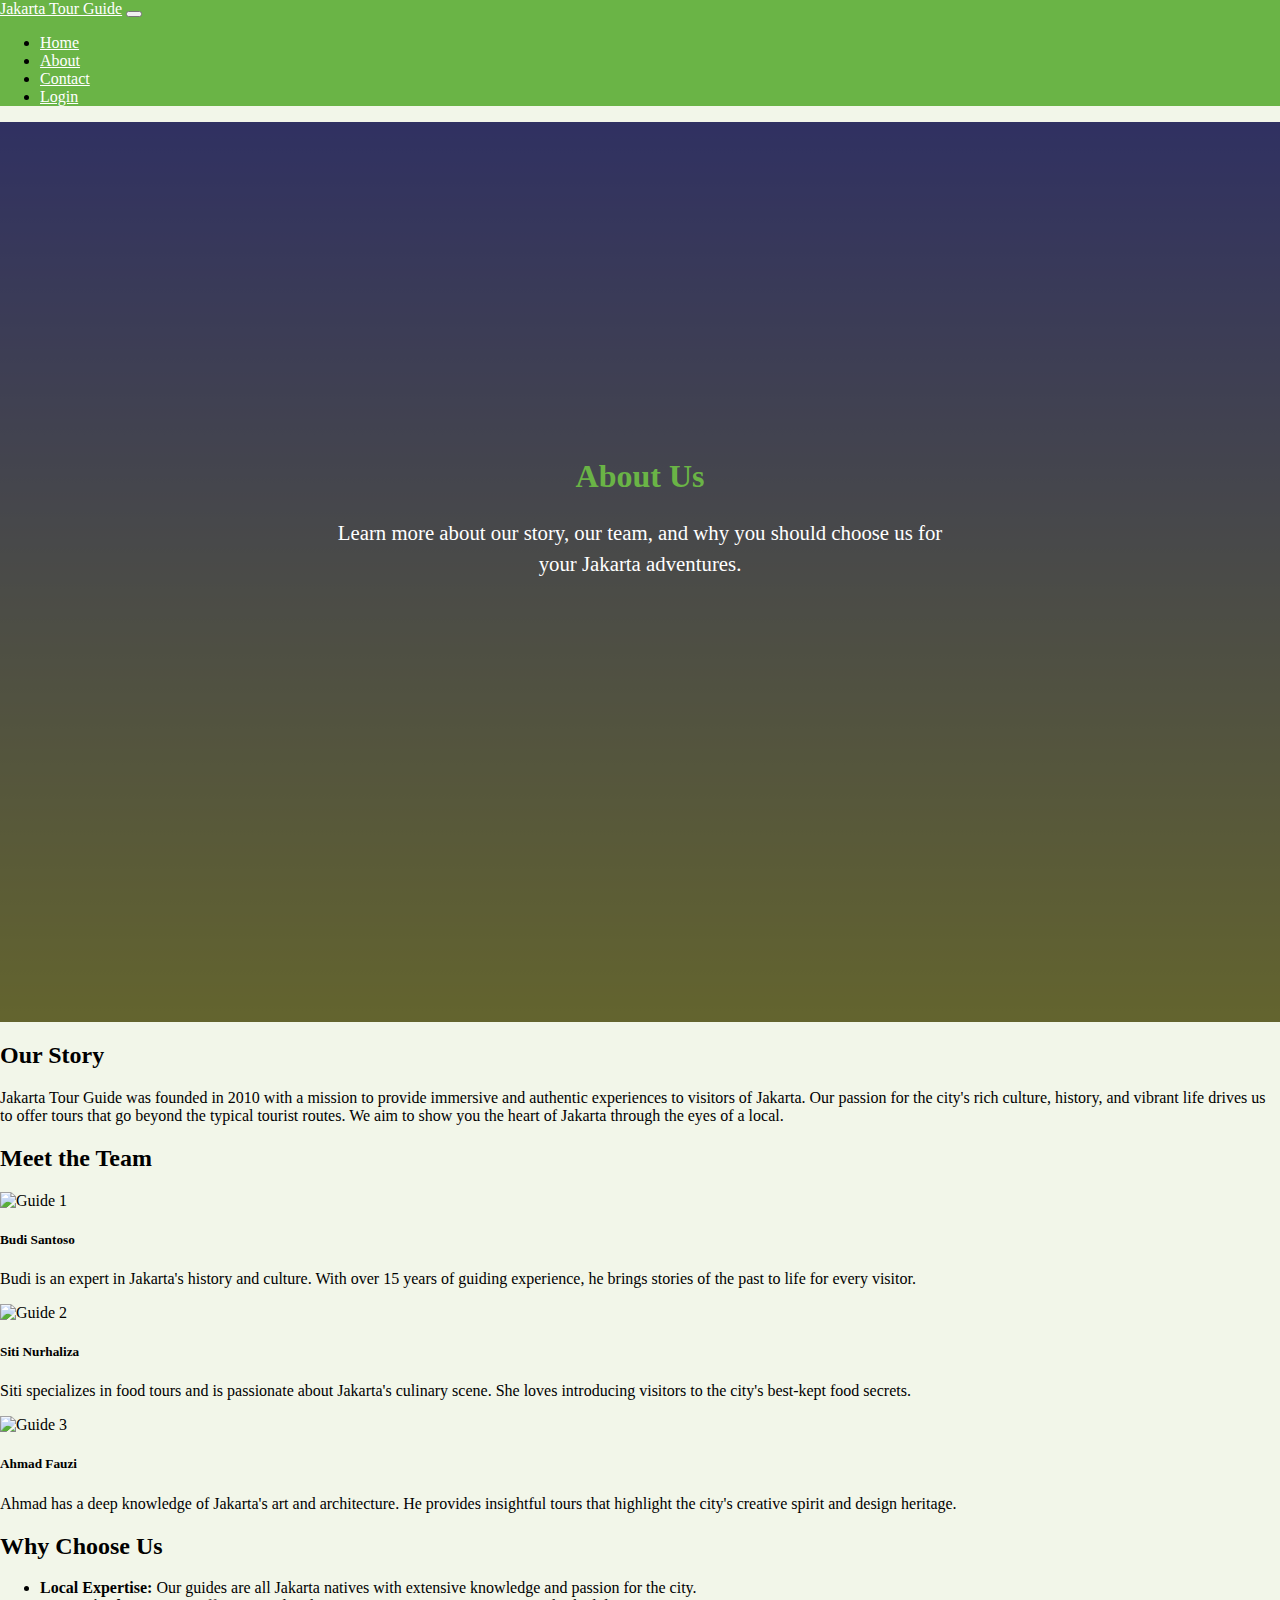
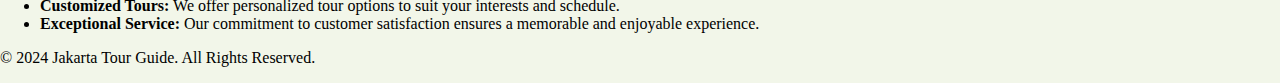
==== about.html @ 4032872d "Merge pull request #7 from Cabbiejj/dev_Jay" ====
<!DOCTYPE html>
<html lang="en">
<head>
    <title>About Us - Jakarta Tour Guide</title>
    <meta charset="utf-8">
    <meta name="viewport" content="width=device-width, initial-scale=1">
    <link rel="stylesheet" href="https://cdn.jsdelivr.net/npm/bootstrap@4.5.3/dist/css/bootstrap.min.css" integrity="sha384-TX8t27EcRE3e/ihU7zmQxVncDAy5uIKz4rEkgIXeMed4M0jlfIDPvg6uqKI2xXr2" crossorigin="anonymous">
    <link rel="stylesheet" type="text/css" href="main.css">
</head>
<body>

    <nav class="navbar navbar-expand-md navbar-dark bg-dark">
        <a class="navbar-brand" href="index.html">Jakarta Tour Guide</a>
        <button class="navbar-toggler" type="button" data-toggle="collapse" data-target="#main-navigation">
            <span class="navbar-toggler-icon"></span>
        </button>
        <div class="collapse navbar-collapse" id="main-navigation">
            <ul class="navbar-nav ml-auto">
                <li class="nav-item">
                    <a class="nav-link" href="index.html">Home</a>
                </li>
                <li class="nav-item">
                    <a class="nav-link" href="about.html">About</a>
                </li>
                <li class="nav-item">
                    <a class="nav-link" href="contact.html">Contact</a>
                </li>
                <li class="nav-item">
                    <a class="nav-link" href="login.html">Login</a>
                </li>
            </ul>
        </div>
    </nav>

    <header class="page-header header container-fluid">
        <div class="overlay"></div>
        <div class="description">
            <h1>About Us</h1>
            <p>Learn more about our story, our team, and why you should choose us for your Jakarta adventures.</p>
        </div>
    </header>

    <div class="container mt-5">
        <section id="our-story">
            <h2>Our Story</h2>
            <p>Jakarta Tour Guide was founded in 2010 with a mission to provide immersive and authentic experiences to visitors of Jakarta. Our passion for the city's rich culture, history, and vibrant life drives us to offer tours that go beyond the typical tourist routes. We aim to show you the heart of Jakarta through the eyes of a local.</p>
        </section>

        <section id="meet-the-team" class="mt-5">
            <h2>Meet the Team</h2>
            <div class="row">
                <div class="col-lg-4 col-md-6 mb-4">
                    <div class="card">
                        <img src="photo/guide1.jpg" class="card-img-top" alt="Guide 1">
                        <div class="card-body">
                            <h5 class="card-title">Budi Santoso</h5>
                            <p class="card-text">Budi is an expert in Jakarta's history and culture. With over 15 years of guiding experience, he brings stories of the past to life for every visitor.</p>
                        </div>
                    </div>
                </div>
                <div class="col-lg-4 col-md-6 mb-4">
                    <div class="card">
                        <img src="photo/guide2.jpg" class="card-img-top" alt="Guide 2">
                        <div class="card-body">
                            <h5 class="card-title">Siti Nurhaliza</h5>
                            <p class="card-text">Siti specializes in food tours and is passionate about Jakarta's culinary scene. She loves introducing visitors to the city's best-kept food secrets.</p>
                        </div>
                    </div>
                </div>
                <div class="col-lg-4 col-md-6 mb-4">
                    <div class="card">
                        <img src="photo/guide3.jpg" class="card-img-top" alt="Guide 3">
                        <div class="card-body">
                            <h5 class="card-title">Ahmad Fauzi</h5>
                            <p class="card-text">Ahmad has a deep knowledge of Jakarta's art and architecture. He provides insightful tours that highlight the city's creative spirit and design heritage.</p>
                        </div>
                    </div>
                </div>
            </div>
        </section>

        <section id="why-choose-us" class="mt-5">
            <h2>Why Choose Us</h2>
            <ul>
                <li><strong>Local Expertise:</strong> Our guides are all Jakarta natives with extensive knowledge and passion for the city.</li>
                <li><strong>Customized Tours:</strong> We offer personalized tour options to suit your interests and schedule.</li>
                <li><strong>Exceptional Service:</strong> Our commitment to customer satisfaction ensures a memorable and enjoyable experience.</li>
            </ul>
        </section>
    </div>

    <footer class="mt-5 bg-dark text-white text-center py-3">
        <p>&copy; 2024 Jakarta Tour Guide. All Rights Reserved.</p>
    </footer>

    <script src="https://code.jquery.com/jquery-3.5.1.min.js" integrity="sha256-9/aliU8dGd2tb6OSsuzixeV4y/faTqgFtohetphbbj0=" crossorigin="anonymous"></script>
    <script src="https://cdn.jsdelivr.net/npm/bootstrap@4.5.3/dist/js/bootstrap.min.js" integrity="sha384-w1Q4orYjBQndcko6MimVbzY0tgp4pWB4lZ7lr30WKz0vr/aWKhXdBNmNb5D92v7s" crossorigin="anonymous"></script>
    <script src="main.js"></script>

</body>
</html>
---- main.css ----
body {
    padding: 0;
    margin: 0;
    background: #f2f6e9;
}

.navbar {
    background: #6ab446;
}

.nav-link,
.navbar-brand {
    color: #fff;
}

.nav-link {
    margin-right: 1em !important;
}

.nav-link:hover {
    color: #000;
}

.navbar-collapse {
    justify-content: flex-end;
}

.header {
    background-image: linear-gradient(rgba(0, 0, 255, 0.5), rgba(255, 255, 0, 0.5)), url("jakarta-city-background.png");
    background-size: cover;
    background-position: center;
    position: relative;
}

.overlay {
    position: absolute;
    min-height: 100%;
    min-width: 100%;
    left: 0;
    top: 0;
    background: rgba(0, 0, 0, 0.6);
}

.description {
    left: 50%;
    position: absolute;
    top: 45%;
    transform: translate(-50%, -55%);
    text-align: center;
}

.description h1 {
    color: #6ab446;
}

.description p {
    color: #fff;
    font-size: 1.3rem;
    line-height: 1.5;
}

.description button {
    border: 1px solid #6ab446;
    background: #6ab446;
    border-radius: 0;
    color: #fff;
}

.description button:hover {
    border: 1px solid #fff;
    background: #fff;
    color: #000;
}

.features {
    margin: 4em auto;
    padding: 1em;
    position: relative;
}

.feature-title {
    color: #333;
    font-size: 1.3rem;
    font-weight: 700;
    margin-bottom: 20px;
    text-transform: uppercase;
}

.features img {
    -webkit-box-shadow: 1px 1px 4px rgba(0, 0, 0, 0.4);
    -moz-box-shadow: 1px 1px 4px rgba(0, 0, 0, 0.4);
    box-shadow: 1px 1px 4px rgba(0, 0, 0, 0.4);
    margin-bottom: 16px;
}

.features .form-control,
.features input {
    border-radius: 0;
}

.features .btn {
    background-color: #589b37;
    border: 1px solid #589b37;
    color: #fff;
    margin-top: 20px;
}

.features .btn:hover {
    background-color: #333;
    border: 1px solid #333;
}

.logo-container {
    display: flex;
    align-items: center;
    justify-content: center;
    padding: 10px;
}

.logo {
    width: 300px;
    height: auto;
}

.logo:hover {
    opacity: 100;
    transition: opacity 0.3s ease;
}

.get-in-touch {
    background-color: #f8f9fa;
    padding: 20px;
    box-shadow: 0 2px 4px rgba(0, 0, 0, 0.1);
    margin-top: 20px;
    border-radius: 10px;
    max-width: 600px;
    margin-left: auto;
    margin-right: auto;
}

.get-in-touch .form-group {
    margin-bottom: 15px;
}

.get-in-touch .form-control {
    padding: 10px;
    font-size: 0.9rem;
}

.get-in-touch .btn {
    margin-top: 15px;
    padding: 10px 15px;
    font-size: 0.9rem;
    background-color: #589b37;
    border: 1px solid #589b37;
    color: #fff;
    width: 100%;
    border-radius: 5px;
}

.get-in-touch .btn:hover {
    background-color: #333;
    border: 1px solid #333;
}

.get-in-touch h3.feature-title {
    color: #333;
    font-size: 1.3rem;
    font-weight: 700;
    margin-bottom: 20px;
    text-transform: uppercase;
}

.architecture {
    text-align: center;
    background-color: #fff;
    padding: 10px;
    margin:  auto;
    max-width: auto;
    border: 1px solid #0000;
    border-radius: 10px;
    box-shadow: 0 2px 4px rgba(0, 0, 0, 0.1);
}

.architecture h3 {
    color: #6ab446;
    font-size: 1.5rem;
    font-weight: 700;
    margin-bottom: 10px;
}

.architecture p {
    color: #333;
    font-size: 1rem;
    line-height: 1.5;
}
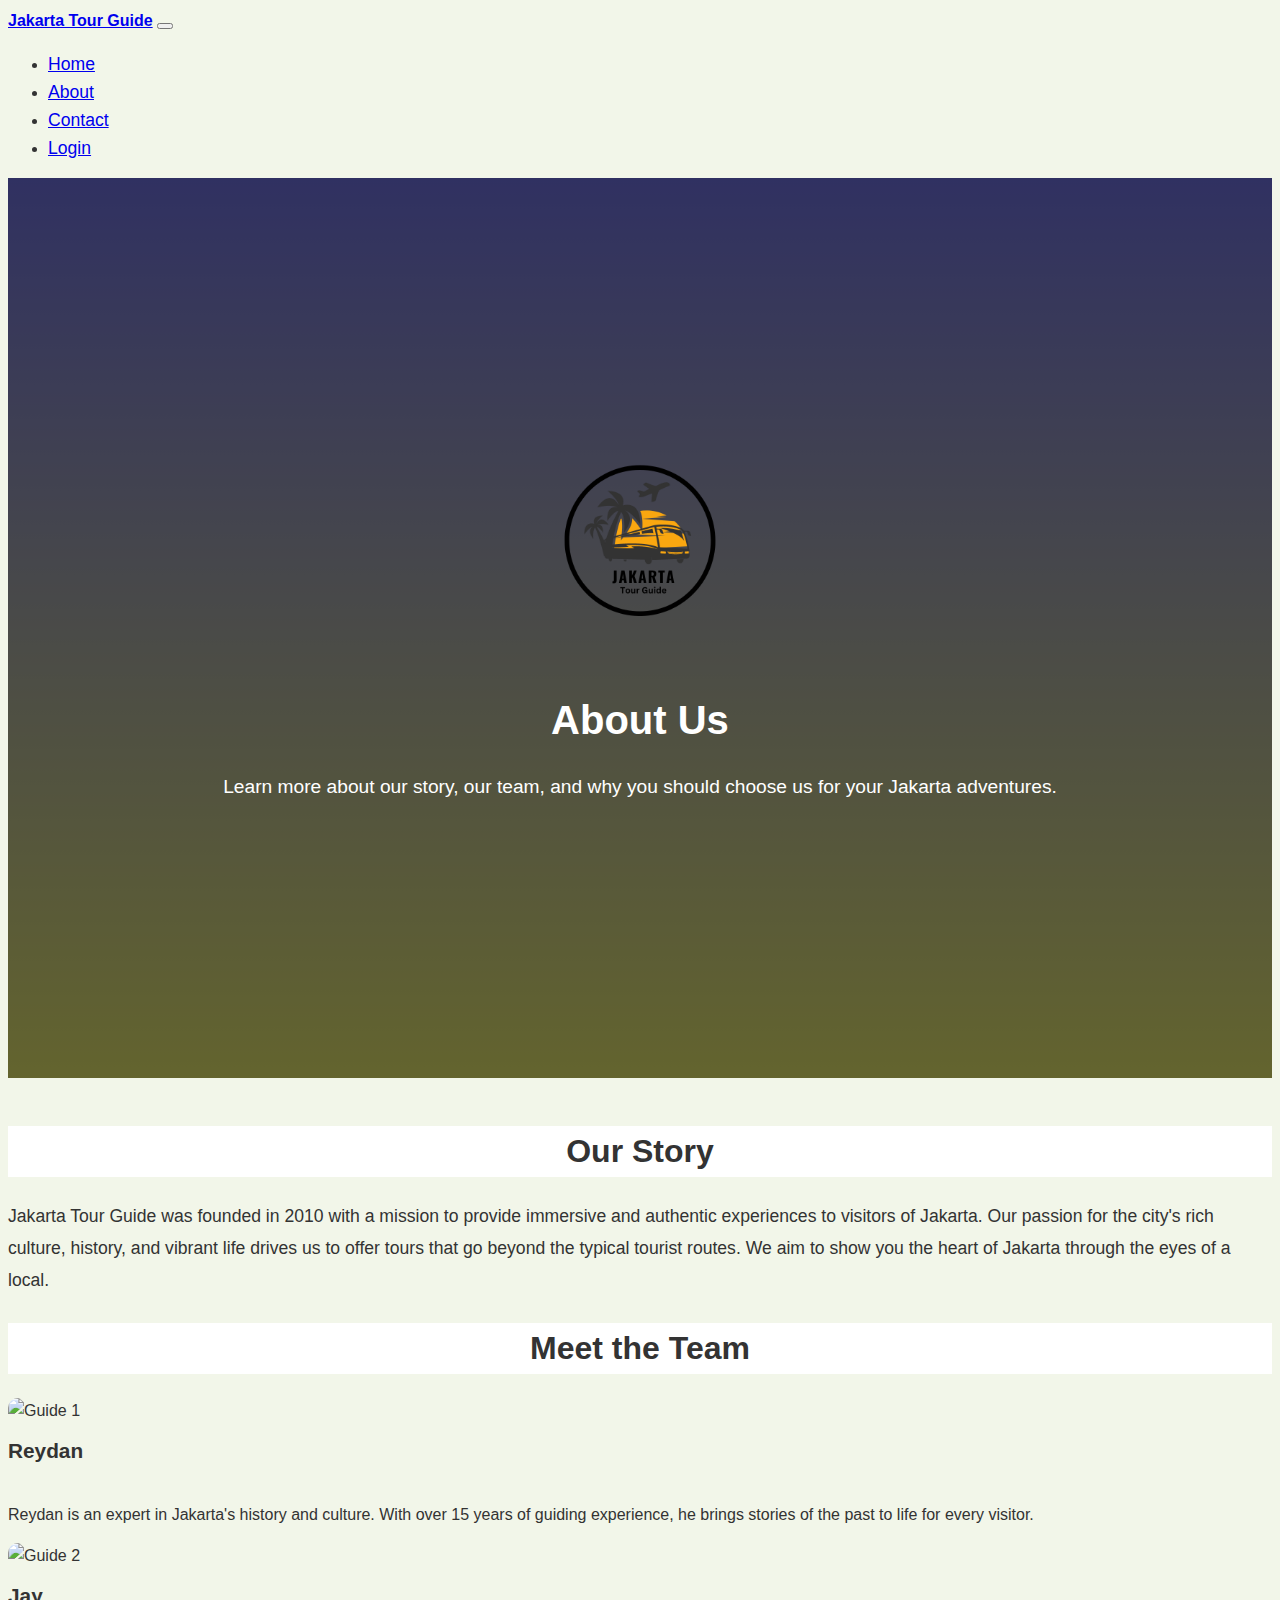
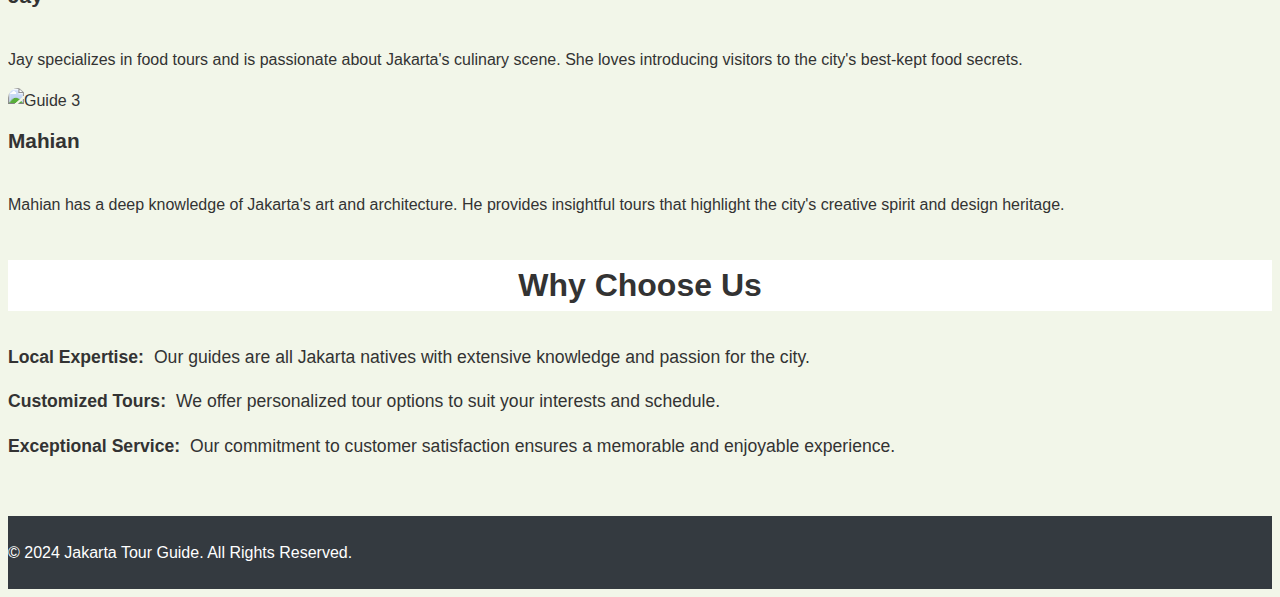
==== commit 40efaa39: "update css html and try to connect database but failed" ====
--- a/about.html
+++ b/about.html
@@ -5,7 +5,7 @@
     <meta charset="utf-8">
     <meta name="viewport" content="width=device-width, initial-scale=1">
     <link rel="stylesheet" href="https://cdn.jsdelivr.net/npm/bootstrap@4.5.3/dist/css/bootstrap.min.css" integrity="sha384-TX8t27EcRE3e/ihU7zmQxVncDAy5uIKz4rEkgIXeMed4M0jlfIDPvg6uqKI2xXr2" crossorigin="anonymous">
-    <link rel="stylesheet" type="text/css" href="main.css">
+    <link rel="stylesheet" type="text/css" href="about.css">
 </head>
 <body>
 
@@ -35,6 +35,7 @@
     <header class="page-header header container-fluid">
         <div class="overlay"></div>
         <div class="description">
+            <img src="photo/logo.png" class="logo">
             <h1>About Us</h1>
             <p>Learn more about our story, our team, and why you should choose us for your Jakarta adventures.</p>
         </div>
@@ -51,28 +52,28 @@
             <div class="row">
                 <div class="col-lg-4 col-md-6 mb-4">
                     <div class="card">
-                        <img src="photo/guide1.jpg" class="card-img-top" alt="Guide 1">
+                        <img src="reydan.jpg" class="card-img-top" alt="Guide 1">
                         <div class="card-body">
-                            <h5 class="card-title">Budi Santoso</h5>
-                            <p class="card-text">Budi is an expert in Jakarta's history and culture. With over 15 years of guiding experience, he brings stories of the past to life for every visitor.</p>
+                            <h5 class="card-title">Reydan</h5>
+                            <p class="card-text">Reydan is an expert in Jakarta's history and culture. With over 15 years of guiding experience, he brings stories of the past to life for every visitor.</p>
                         </div>
                     </div>
                 </div>
                 <div class="col-lg-4 col-md-6 mb-4">
                     <div class="card">
-                        <img src="photo/guide2.jpg" class="card-img-top" alt="Guide 2">
+                        <img src="photo/jay.jpg" class="card-img-top" alt="Guide 2">
                         <div class="card-body">
-                            <h5 class="card-title">Siti Nurhaliza</h5>
-                            <p class="card-text">Siti specializes in food tours and is passionate about Jakarta's culinary scene. She loves introducing visitors to the city's best-kept food secrets.</p>
+                            <h5 class="card-title">Jay</h5>
+                            <p class="card-text">Jay specializes in food tours and is passionate about Jakarta's culinary scene. She loves introducing visitors to the city's best-kept food secrets.</p>
                         </div>
                     </div>
                 </div>
                 <div class="col-lg-4 col-md-6 mb-4">
                     <div class="card">
-                        <img src="photo/guide3.jpg" class="card-img-top" alt="Guide 3">
+                        <img src="photo/mahian.jpg" class="card-img-top" alt="Guide 3">
                         <div class="card-body">
-                            <h5 class="card-title">Ahmad Fauzi</h5>
-                            <p class="card-text">Ahmad has a deep knowledge of Jakarta's art and architecture. He provides insightful tours that highlight the city's creative spirit and design heritage.</p>
+                            <h5 class="card-title">Mahian</h5>
+                            <p class="card-text">Mahian has a deep knowledge of Jakarta's art and architecture. He provides insightful tours that highlight the city's creative spirit and design heritage.</p>
                         </div>
                     </div>
                 </div>
--- a/about.css
+++ b/about.css
@@ -0,0 +1,141 @@
+body {
+    font-family: 'Helvetica Neue', Arial, sans-serif;
+    line-height: 1.6;
+    color: #333;
+    background-color: #f2f6e9;
+}
+
+.navbar-brand {
+    font-size: 1rem;
+    font-weight: bold;
+}
+
+.navbar-nav .nav-link {
+    font-size: 1.1rem;
+}
+
+.page-header {
+    position: relative;
+    background-image: linear-gradient(rgba(0, 0, 255, 0.5), rgba(255, 255, 0, 0.5)), url("jakarta-city-background.png");
+    height: 60vh;
+    color: white;
+    display: flex;
+    align-items: center;
+    justify-content: center;
+    text-align: center;
+}
+
+.page-header .overlay {
+    position: absolute;
+    top: 0;
+    bottom: 0;
+    left: 0;
+    right: 0;
+    background: rgba(0, 0, 0, 0.6);
+}
+
+.page-header .description {
+    position: relative;
+    z-index: 1;
+}
+
+.page-header .logo {
+    width: 180px; /* Increased logo size */
+    height: auto;
+    margin-bottom: 20px;
+    animation: fadeIn 2s;
+}
+
+.page-header h1 {
+    font-size: 2.5rem;
+    margin-bottom: 10px;
+}
+
+.page-header p {
+    font-size: 1.2rem;
+    margin-bottom: 0;
+}
+
+.container {
+    margin-top: 3rem;
+    margin-bottom: 3rem;
+}
+
+section h2 {
+    margin-bottom: 1.5rem;
+    font-size: 2rem;
+    text-align: center;
+    color: #333;
+    background-color: #fff;
+}
+
+#our-story p {
+    font-size: 1.1rem;
+    line-height: 1.8;
+}
+
+#meet-the-team .card {
+    border: none;
+    transition: transform 0.3s, box-shadow 0.3s;
+    border-radius: 10px;
+    overflow: hidden;
+}
+
+#meet-the-team .card:hover {
+    transform: translateY(-10px);
+    box-shadow: 0 10px 20px rgba(0, 0, 0, 0.2);
+}
+
+#meet-the-team .card-img-top {
+    height: 250px;
+    object-fit: cover;
+    transition: transform 0.3s;
+}
+
+#meet-the-team .card:hover .card-img-top {
+    transform: scale(1.1);
+}
+
+#meet-the-team .card-title {
+    font-size: 1.3rem;
+    font-weight: bold;
+    margin-top: 10px;
+}
+
+#meet-the-team .card-text {
+    font-size: 1rem;
+    line-height: 1.6;
+}
+
+#why-choose-us ul {
+    list-style-type: none;
+    padding-left: 0;
+    font-size: 1.1rem;
+}
+
+#why-choose-us ul li {
+    padding: 0.5rem 0;
+    display: flex;
+    align-items: center;
+}
+
+#why-choose-us ul li strong {
+    font-weight: bold;
+    margin-right: 10px;
+}
+
+footer {
+    margin-top: 3rem;
+    background-color: #343a40;
+    color: white;
+    padding: 1.5rem 0;
+}
+
+footer p {
+    margin: 0;
+}
+
+@keyframes fadeIn {
+    from { opacity: 0; }
+    to { opacity: 1; }
+}
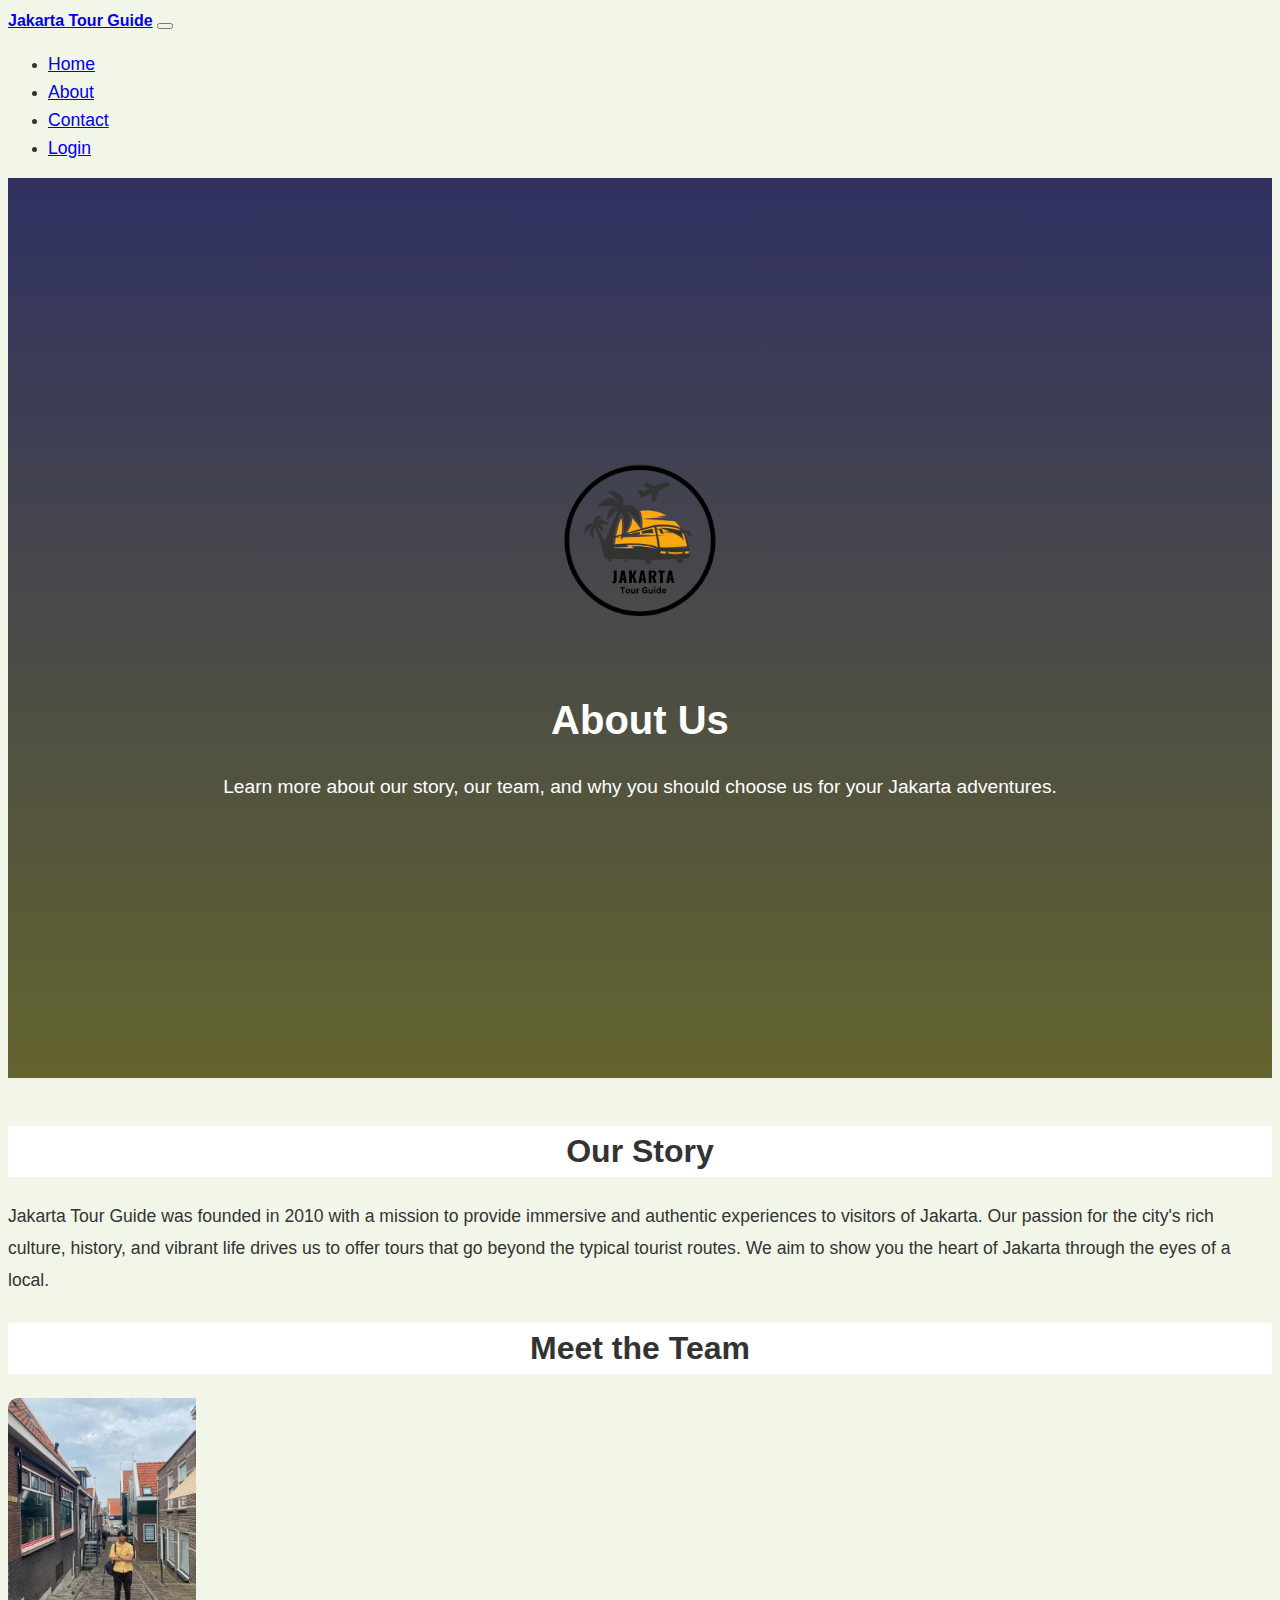
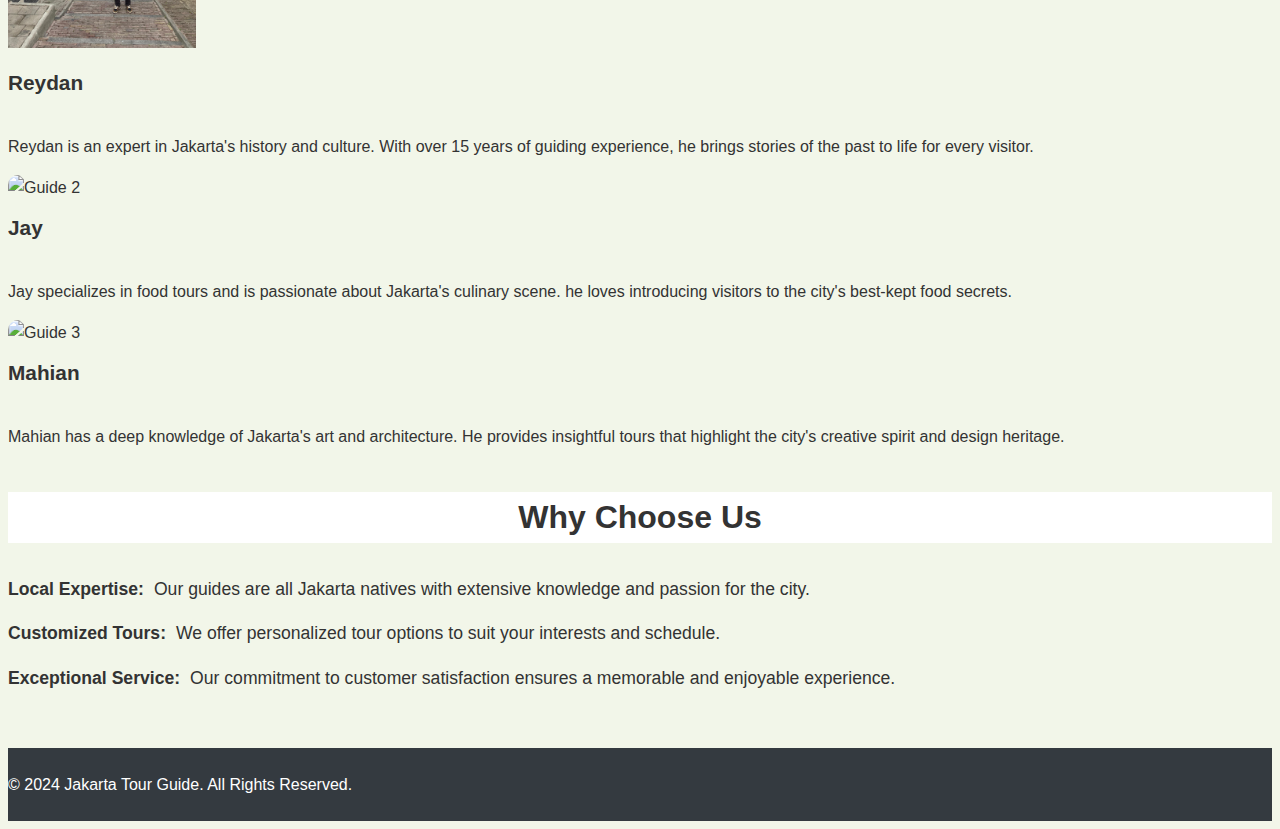
==== commit 8114ac2f: "update reydan pic" ====
--- a/about.html
+++ b/about.html
@@ -52,7 +52,7 @@
             <div class="row">
                 <div class="col-lg-4 col-md-6 mb-4">
                     <div class="card">
-                        <img src="reydan.jpg" class="card-img-top" alt="Guide 1">
+                        <img src="photo/reydan.jpeg" class="card-img-top" alt="Guide 1">
                         <div class="card-body">
                             <h5 class="card-title">Reydan</h5>
                             <p class="card-text">Reydan is an expert in Jakarta's history and culture. With over 15 years of guiding experience, he brings stories of the past to life for every visitor.</p>
@@ -64,7 +64,7 @@
                         <img src="photo/jay.jpg" class="card-img-top" alt="Guide 2">
                         <div class="card-body">
                             <h5 class="card-title">Jay</h5>
-                            <p class="card-text">Jay specializes in food tours and is passionate about Jakarta's culinary scene. She loves introducing visitors to the city's best-kept food secrets.</p>
+                            <p class="card-text">Jay specializes in food tours and is passionate about Jakarta's culinary scene. he loves introducing visitors to the city's best-kept food secrets.</p>
                         </div>
                     </div>
                 </div>
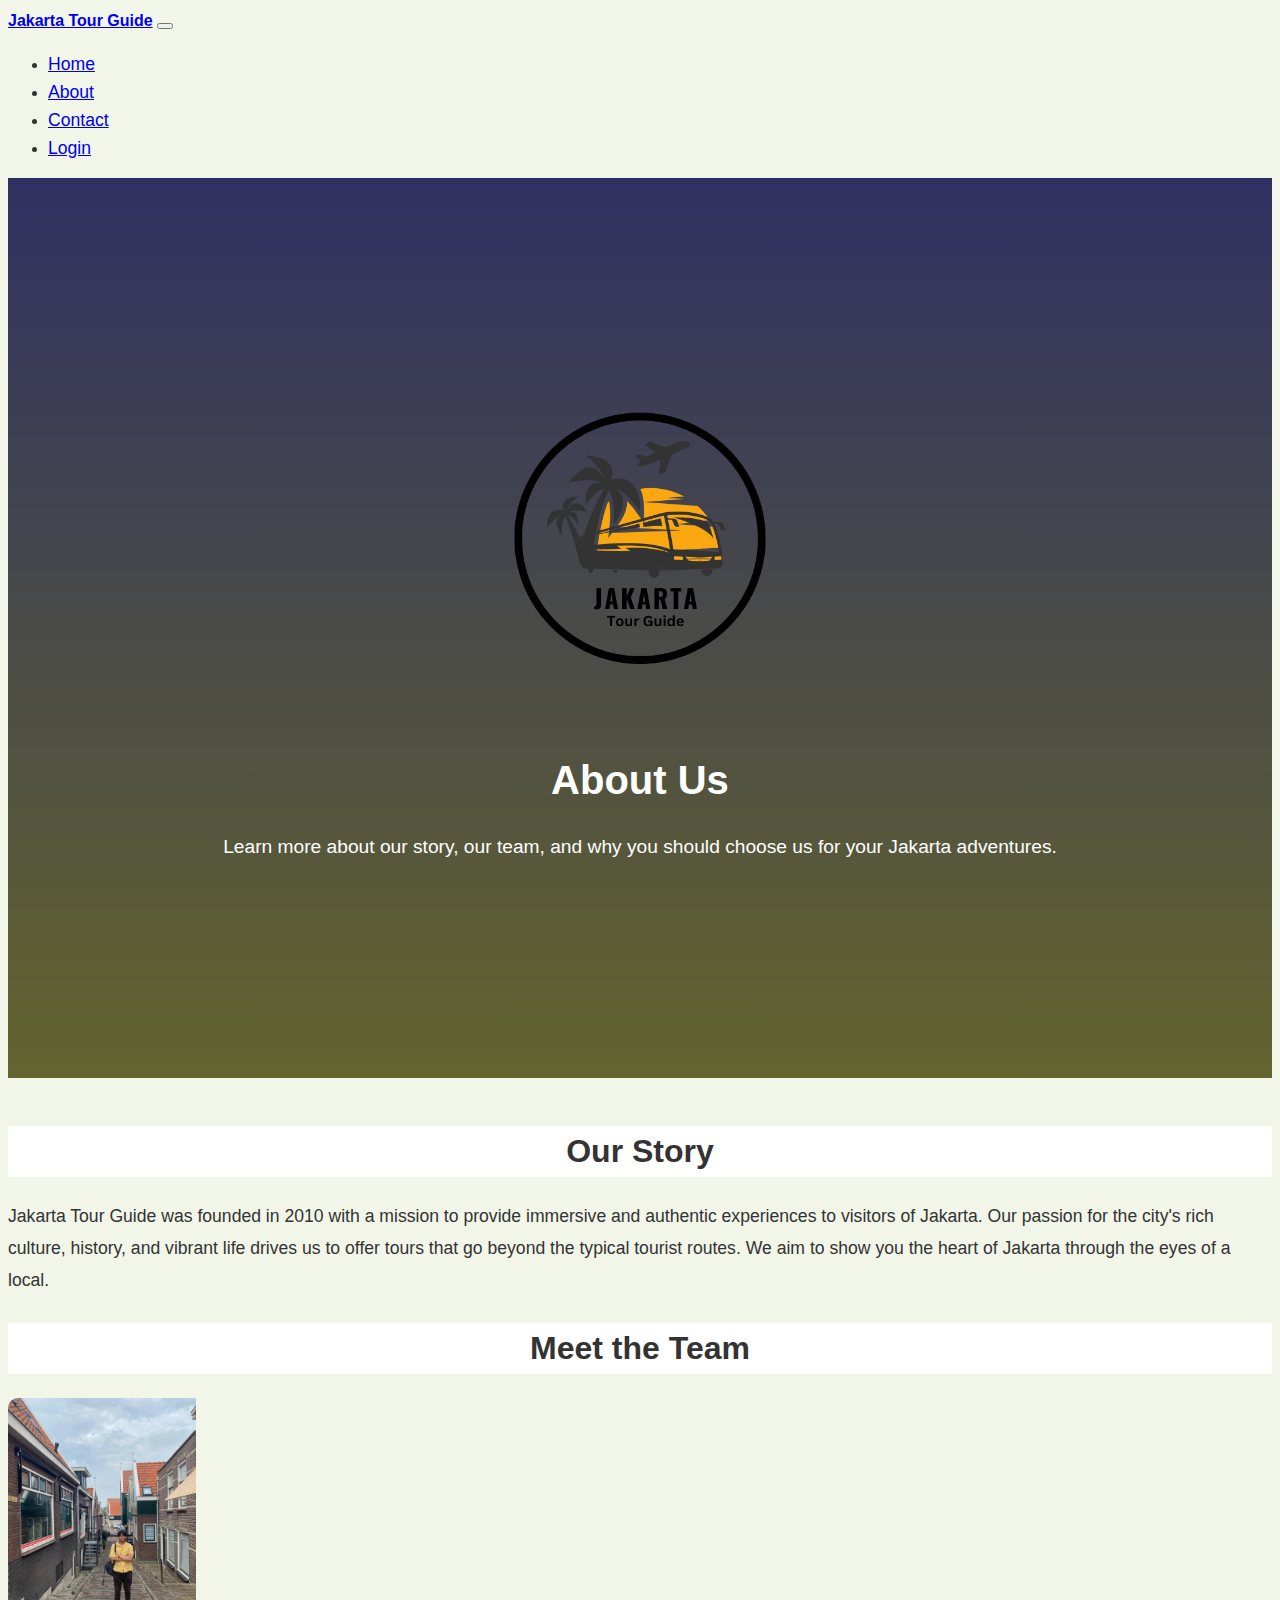
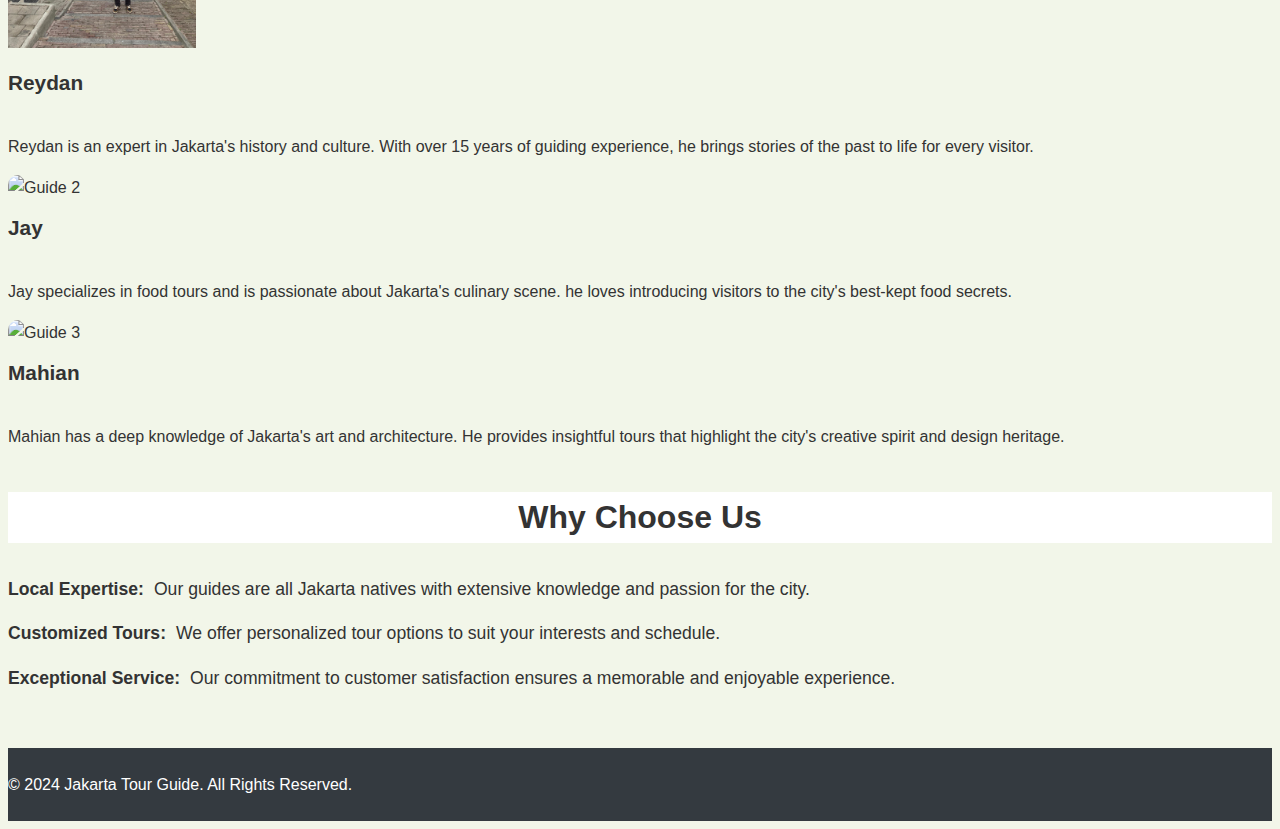
==== commit 3c1824bc: "update color" ====
--- a/about.html
+++ b/about.html
@@ -36,7 +36,7 @@
         <div class="overlay"></div>
         <div class="description">
             <img src="photo/logo.png" class="logo">
-            <h1>About Us</h1>
+            <h1><b>About Us</b></h1>
             <p>Learn more about our story, our team, and why you should choose us for your Jakarta adventures.</p>
         </div>
     </header>
--- a/about.css
+++ b/about.css
@@ -40,7 +40,7 @@
 }
 
 .page-header .logo {
-    width: 180px; /* Increased logo size */
+    width: 300px; /* Increased logo size */
     height: auto;
     margin-bottom: 20px;
     animation: fadeIn 2s;
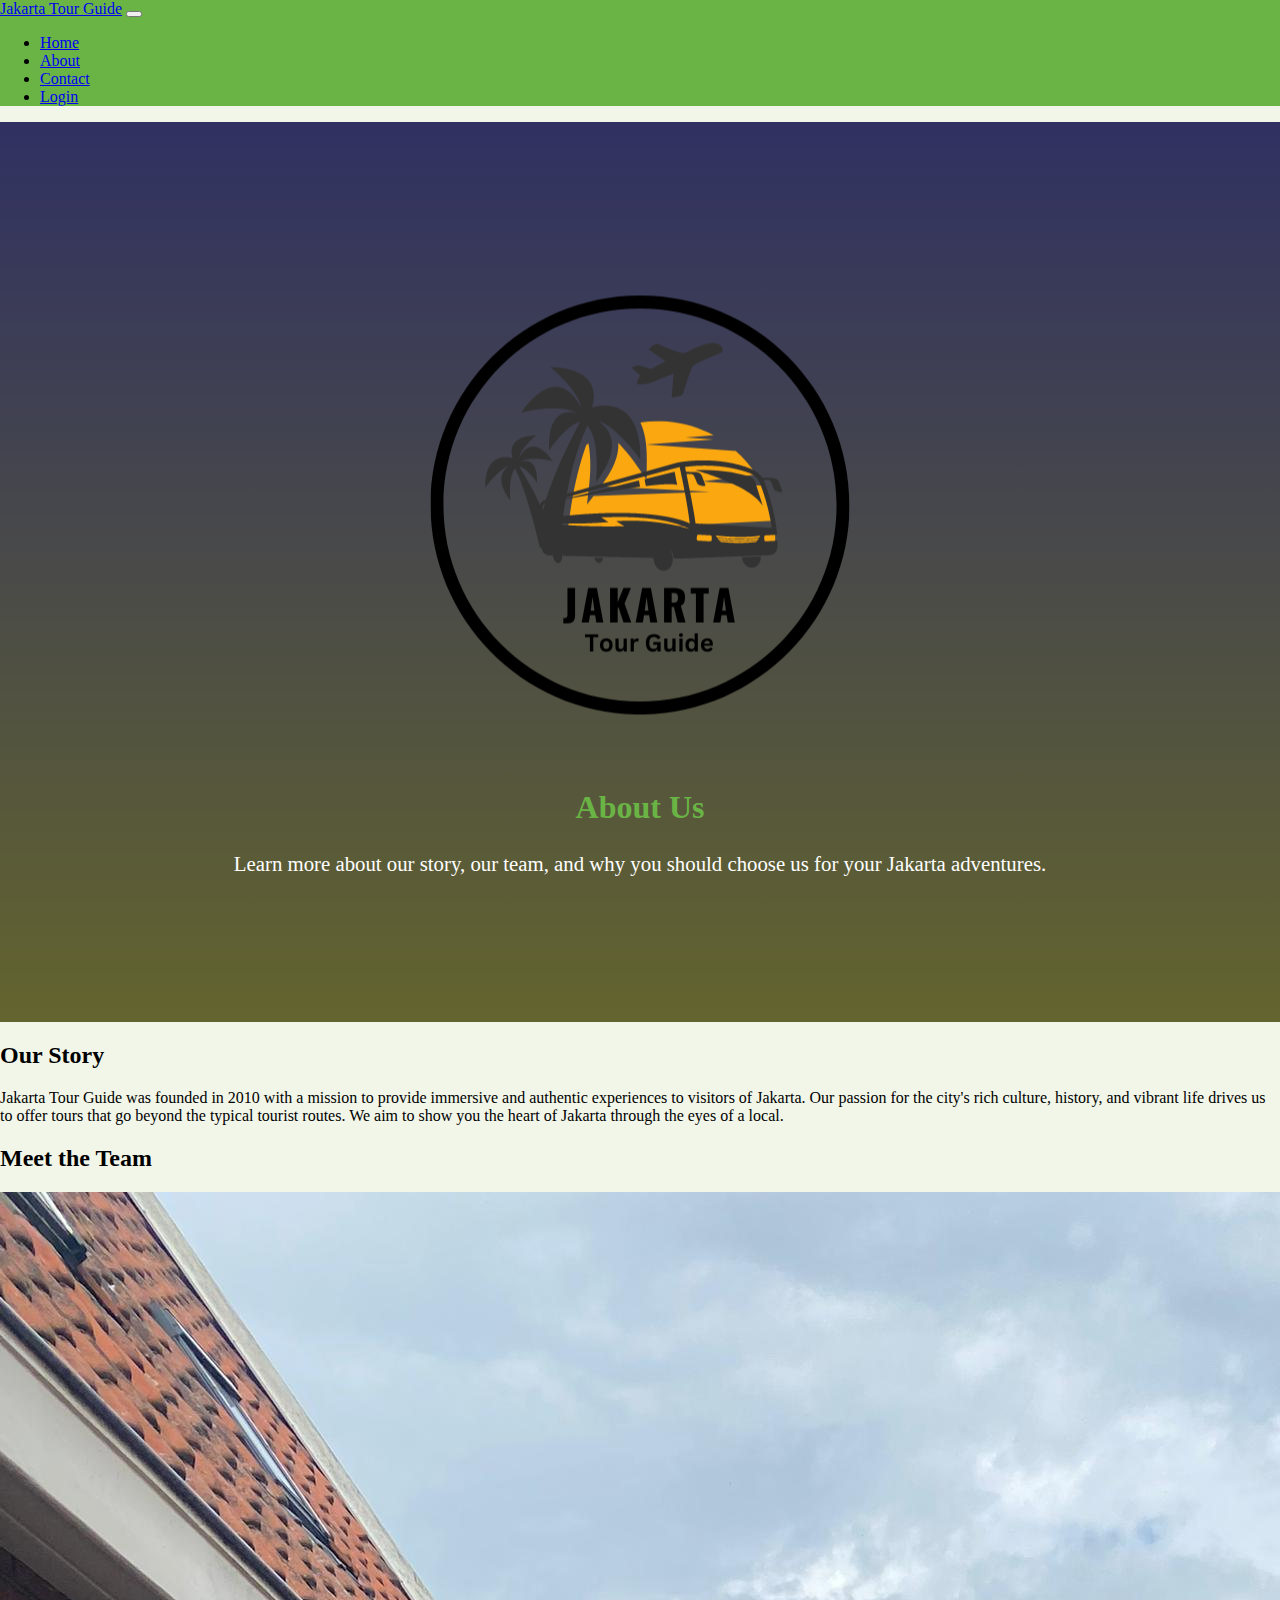
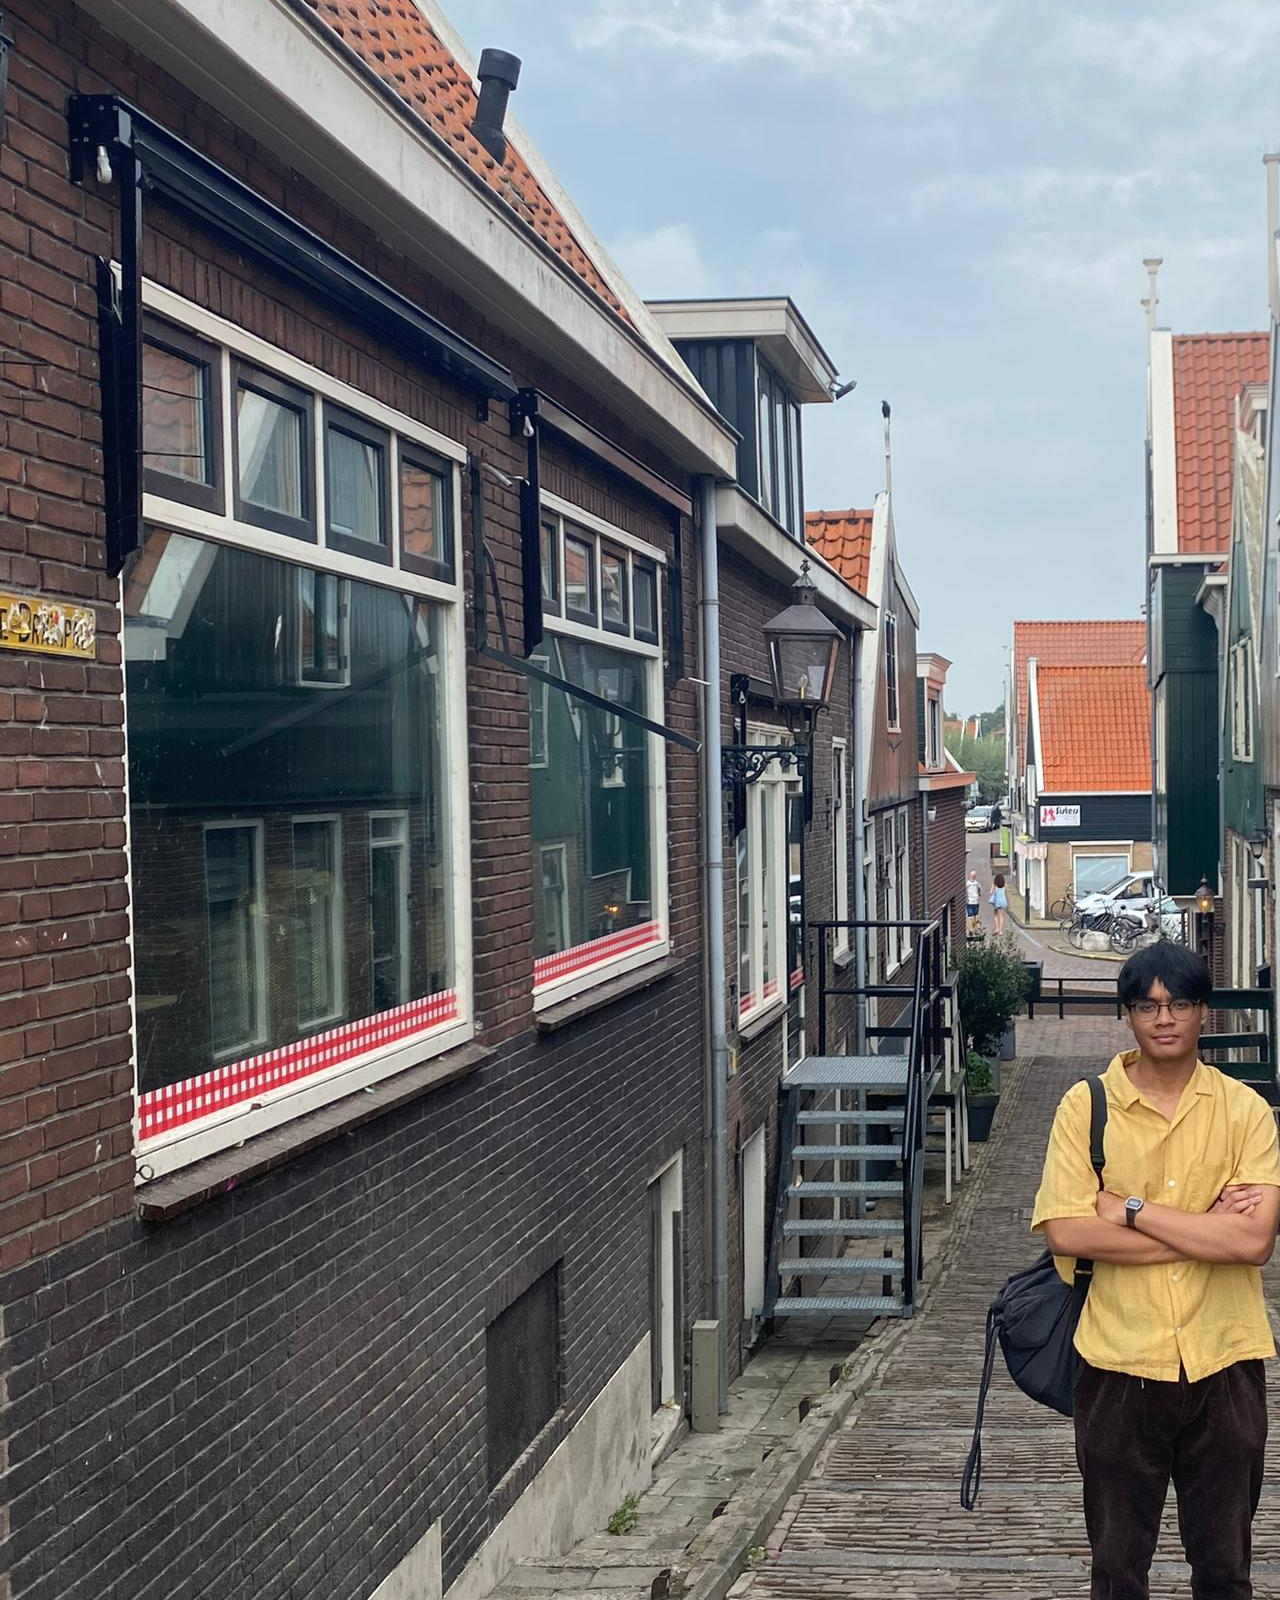
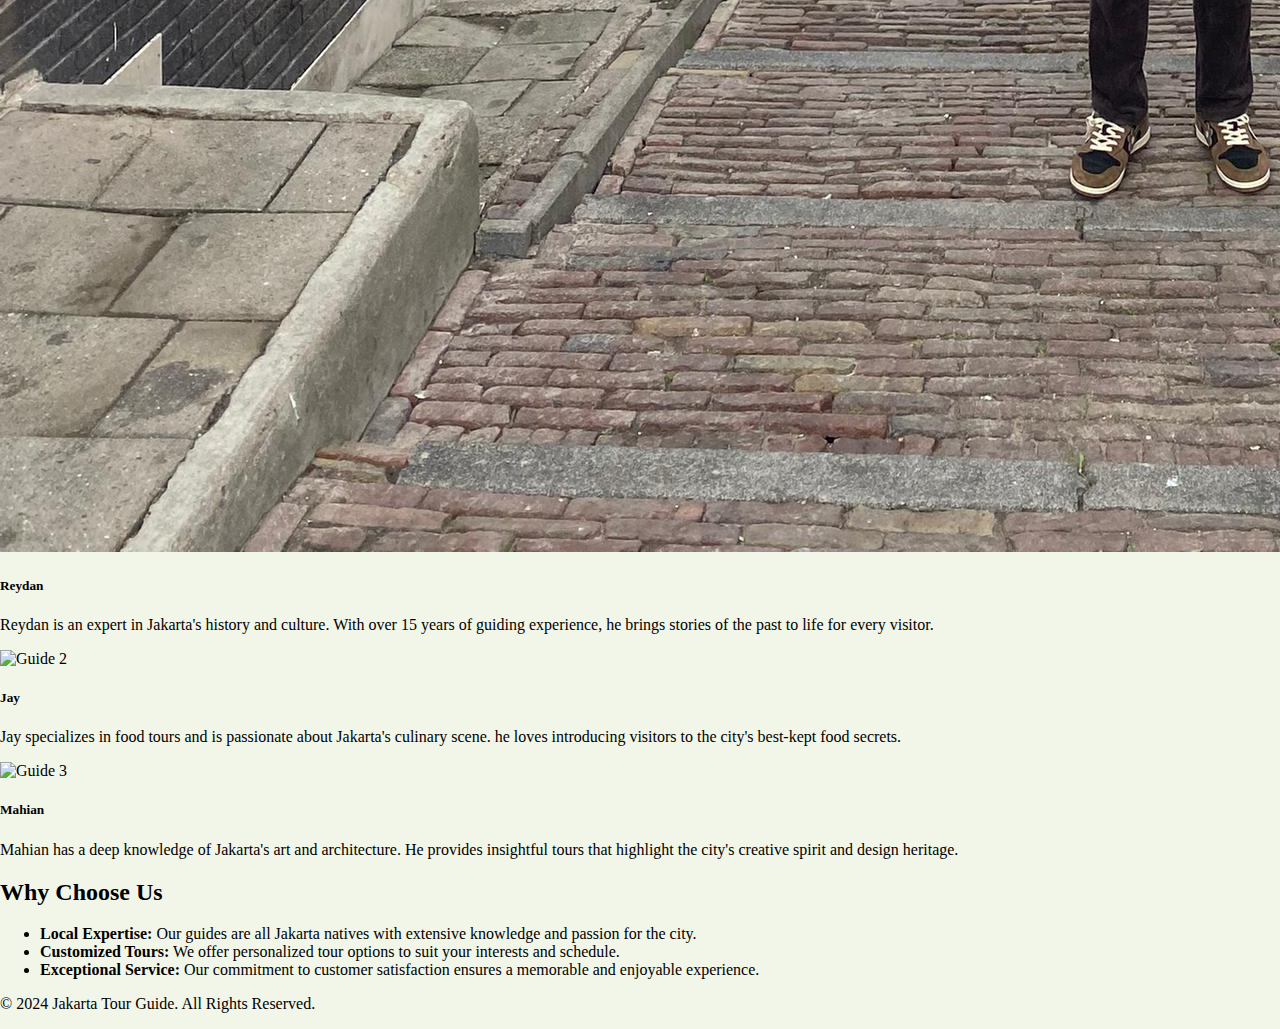
==== commit 51ed6584: "update 9 june" ====
--- a/about.html
+++ b/about.html
@@ -5,7 +5,7 @@
     <meta charset="utf-8">
     <meta name="viewport" content="width=device-width, initial-scale=1">
     <link rel="stylesheet" href="https://cdn.jsdelivr.net/npm/bootstrap@4.5.3/dist/css/bootstrap.min.css" integrity="sha384-TX8t27EcRE3e/ihU7zmQxVncDAy5uIKz4rEkgIXeMed4M0jlfIDPvg6uqKI2xXr2" crossorigin="anonymous">
-    <link rel="stylesheet" type="text/css" href="about.css">
+    <link rel="stylesheet" type="text/css" href="Style/about.css">
 </head>
 <body>
 
@@ -26,7 +26,7 @@
                     <a class="nav-link" href="contact.html">Contact</a>
                 </li>
                 <li class="nav-item">
-                    <a class="nav-link" href="login.html">Login</a>
+                    <a class="nav-link" href="login.php">Login</a>
                 </li>
             </ul>
         </div>
--- a/Style/about.css
+++ b/Style/about.css
@@ -0,0 +1,76 @@
+/* Reset default padding and margin */
+body {
+    padding: 0;
+    margin: 0;
+    background: #f2f6e9;
+}
+
+/* Navigation Bar Styles */
+.navbar {
+    background: #6ab446;
+}
+
+.nav-link,
+.navbar-brand {
+    font-size: 1rem;
+    margin-top: 10px;
+}
+
+.nav-link {
+    margin-right: 1em !important;
+}
+
+.nav-link:hover {
+    color: #000;
+}
+
+.navbar-collapse {
+    justify-content: flex-end;
+}
+
+/* About Page Header Section Styles */
+.header {
+    background-image: linear-gradient(rgba(0, 0, 255, 0.5), rgba(255, 255, 0, 0.5)), url("jakarta-city-background.png");
+    background-size: cover;
+    background-position: center;
+    position: relative;
+}
+
+.overlay {
+    position: absolute;
+    min-height: 100%;
+    min-width: 100%;
+    left: 0;
+    top: 0;
+    background: rgba(0, 0, 0, 0.6);
+}
+
+.description {
+    position: relative;
+    top: 50%;
+    transform: translateY(-50%);
+    text-align: center;
+}
+
+.description h1 {
+    color: #6ab446;
+}
+
+.description p {
+    color: #fff;
+    font-size: 1.3rem;
+    line-height: 1.5;
+}
+
+.description button {
+    border: 1px solid #6ab446;
+    background: #6ab446;
+    border-radius: 0;
+    color: #fff;
+}
+
+.description button:hover {
+    border: 1px solid #fff;
+    background: #fff;
+    color: #000;
+}
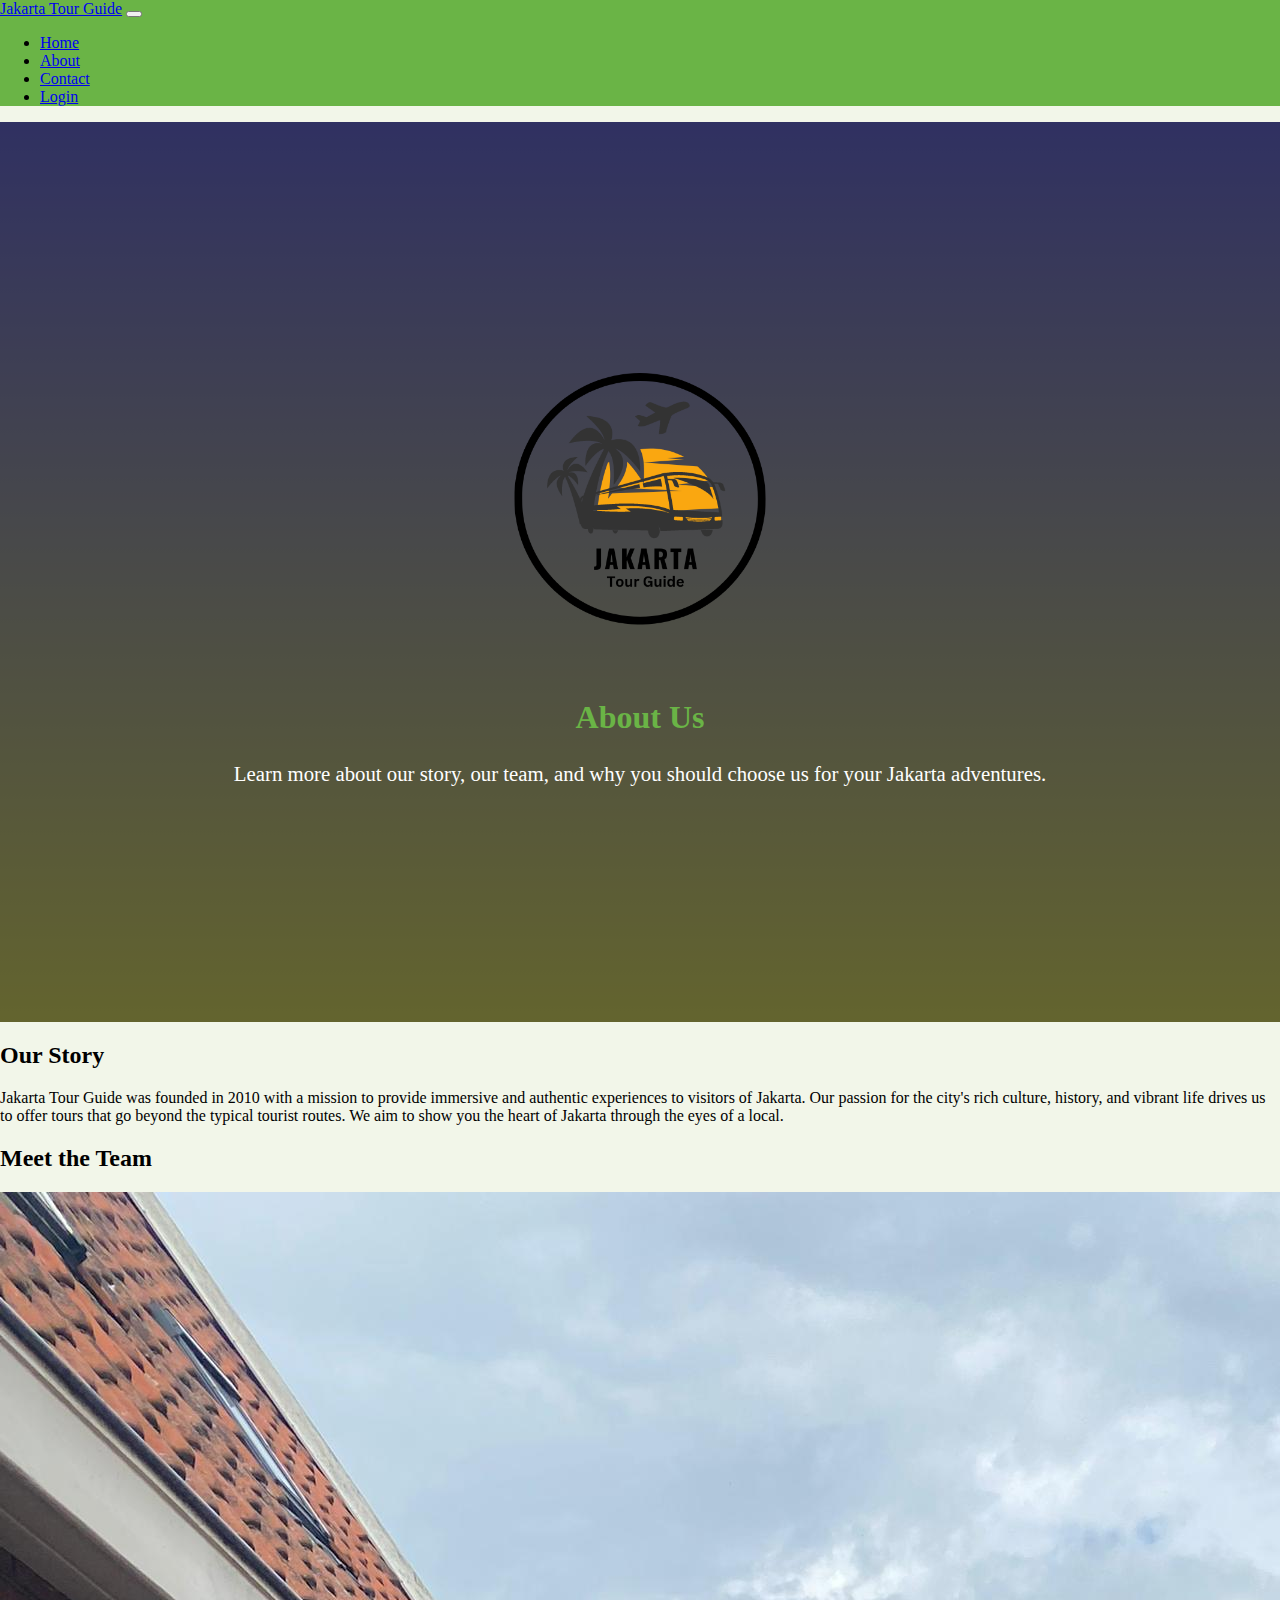
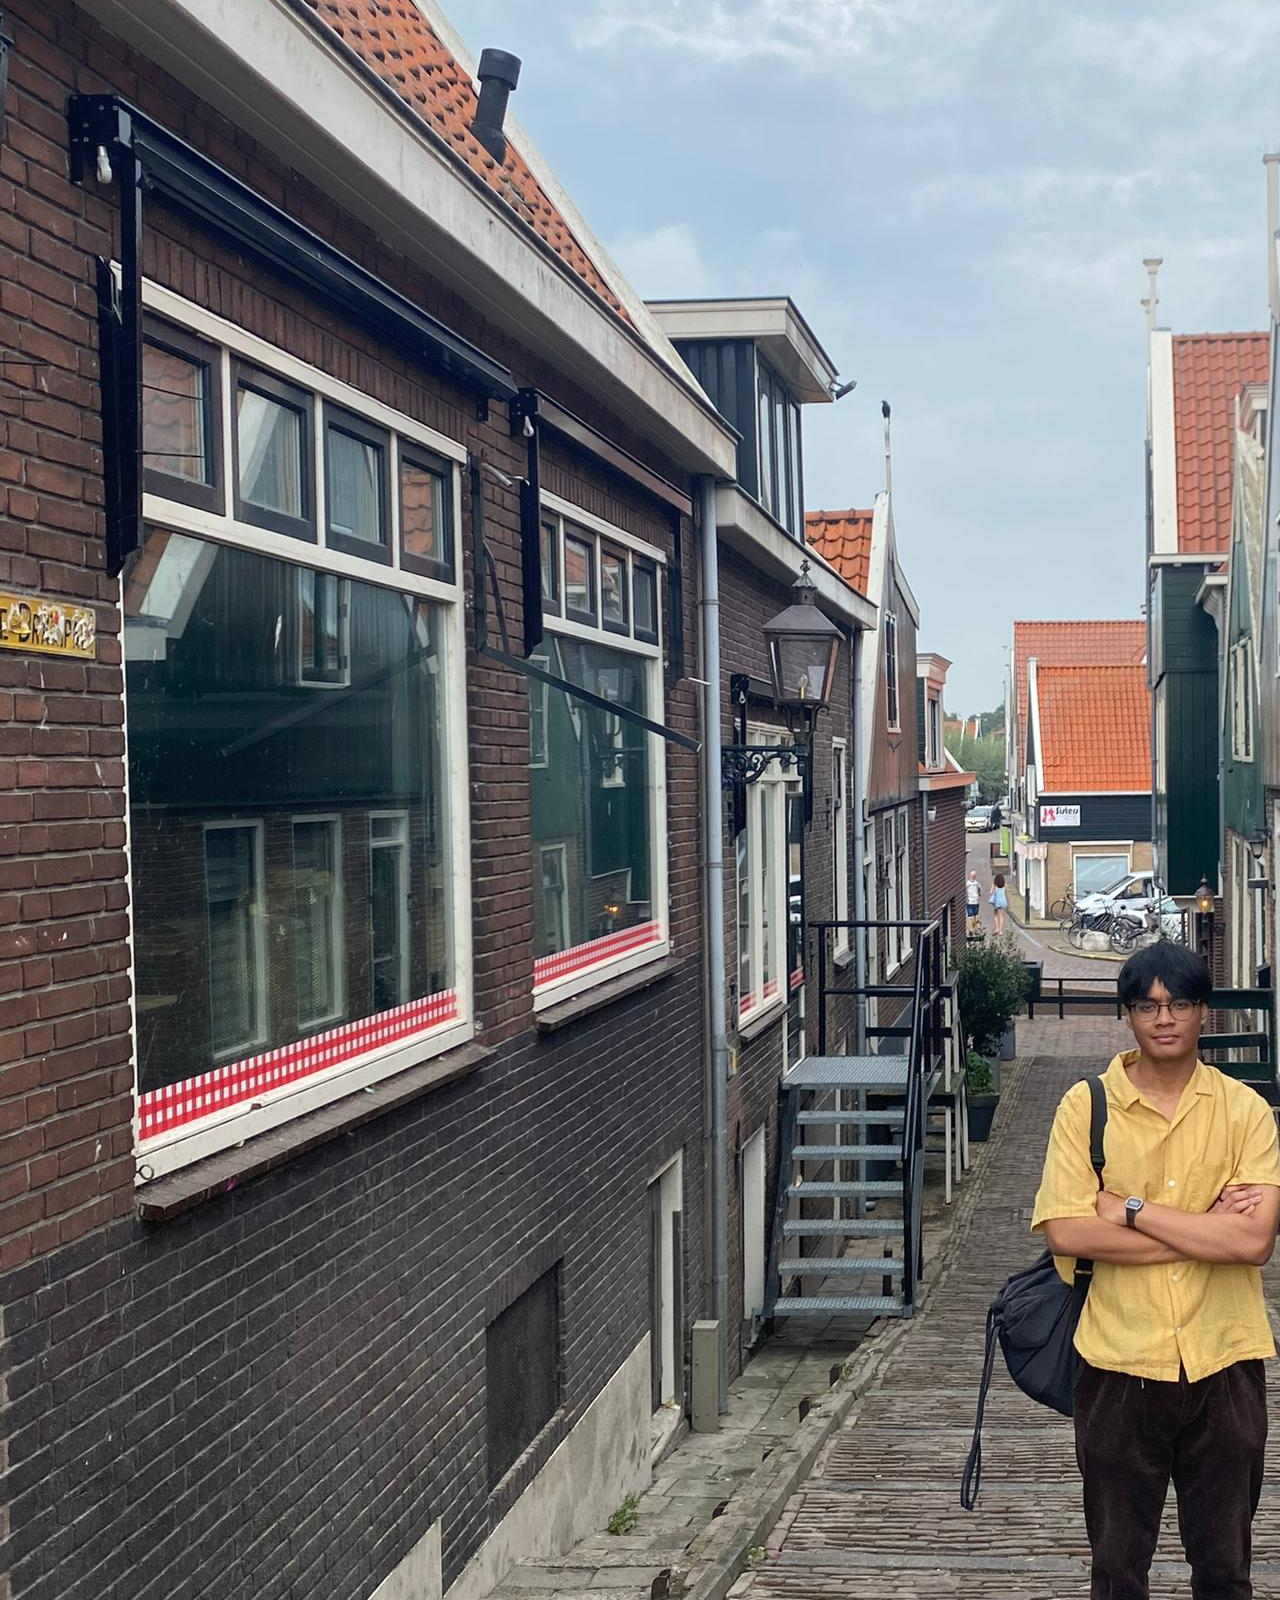
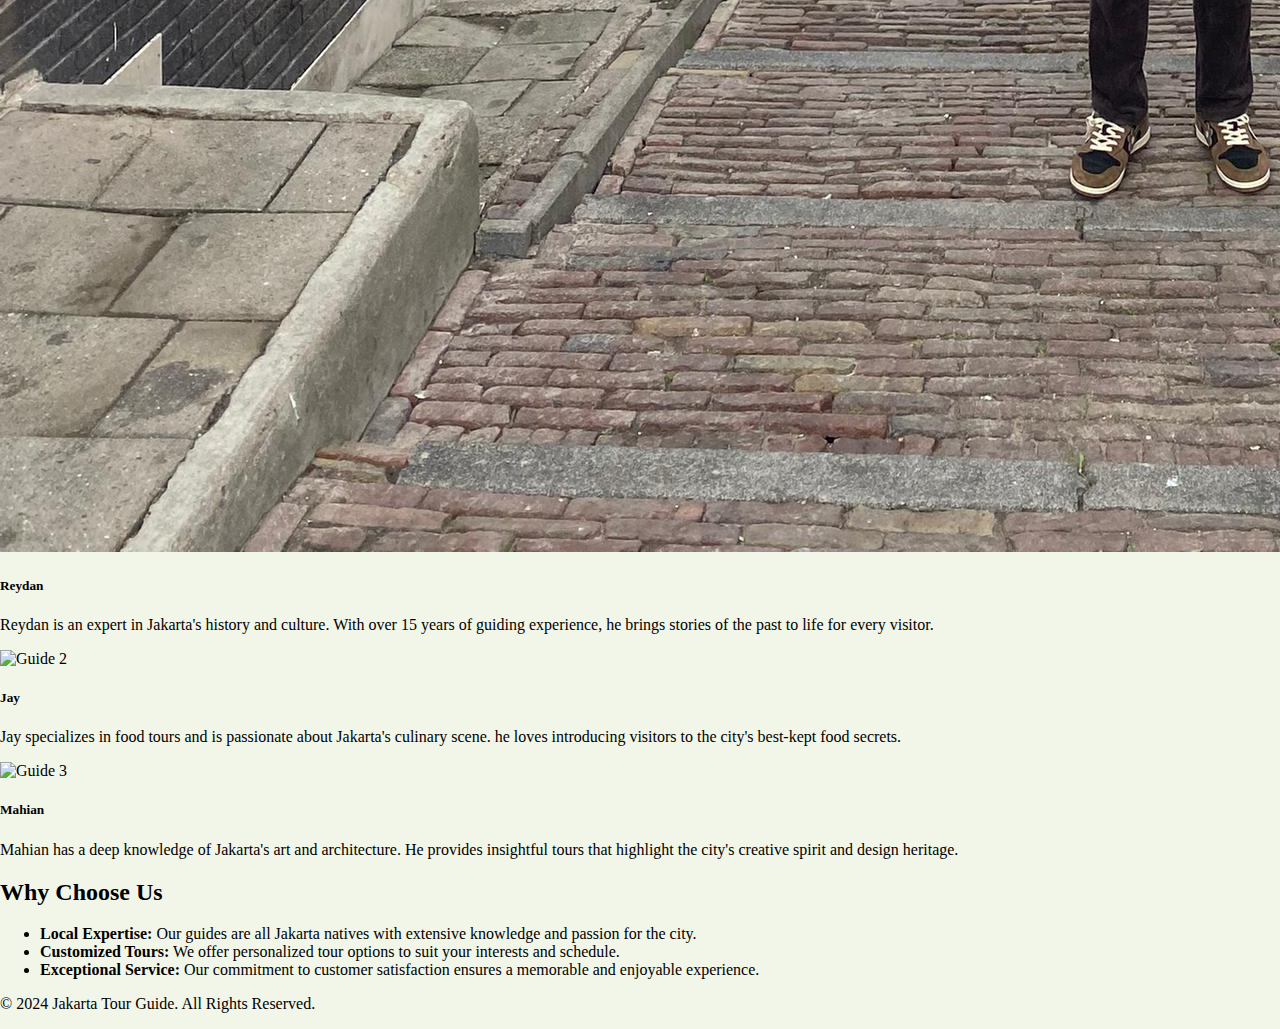
==== commit e9c84481: "update from Mahian" ====
--- a/about.html
+++ b/about.html
@@ -1,12 +1,103 @@
 <!DOCTYPE html>
 <html lang="en">
+
 <head>
     <title>About Us - Jakarta Tour Guide</title>
     <meta charset="utf-8">
     <meta name="viewport" content="width=device-width, initial-scale=1">
-    <link rel="stylesheet" href="https://cdn.jsdelivr.net/npm/bootstrap@4.5.3/dist/css/bootstrap.min.css" integrity="sha384-TX8t27EcRE3e/ihU7zmQxVncDAy5uIKz4rEkgIXeMed4M0jlfIDPvg6uqKI2xXr2" crossorigin="anonymous">
+    <link rel="stylesheet" href="https://cdn.jsdelivr.net/npm/bootstrap@4.5.3/dist/css/bootstrap.min.css"
+        integrity="sha384-TX8t27EcRE3e/ihU7zmQxVncDAy5uIKz4rEkgIXeMed4M0jlfIDPvg6uqKI2xXr2" crossorigin="anonymous">
     <link rel="stylesheet" type="text/css" href="Style/about.css">
+
+    <style>
+        /* Reset default padding and margin */
+        body {
+            padding: 0;
+            margin: 0;
+            background: #f2f6e9;
+        }
+
+        /* Navigation Bar Styles */
+        .navbar {
+            background: #6ab446;
+        }
+
+        .nav-link,
+        .navbar-brand {
+            font-size: 1rem;
+            margin-top: 10px;
+        }
+
+        .nav-link {
+            margin-right: 1em !important;
+        }
+
+        .nav-link:hover {
+            color: #000;
+        }
+
+        .navbar-collapse {
+            justify-content: flex-end;
+        }
+
+        /* About Page Header Section Styles */
+        .header {
+            background-image: linear-gradient(rgba(0, 0, 255, 0.5), rgba(255, 255, 0, 0.5)), url("jakarta-city-background.png");
+            background-size: cover;
+            background-position: center;
+            position: relative;
+        }
+
+        .overlay {
+            position: absolute;
+            min-height: 100%;
+            min-width: 100%;
+            left: 0;
+            top: 0;
+            background: rgba(0, 0, 0, 0.6);
+        }
+
+        .description {
+            position: relative;
+            top: 50%;
+            transform: translateY(-50%);
+            text-align: center;
+        }
+
+        .description h1 {
+            color: #6ab446;
+        }
+
+        .description p {
+            color: #fff;
+            font-size: 1.3rem;
+            line-height: 1.5;
+        }
+
+        .description button {
+            border: 1px solid #6ab446;
+            background: #6ab446;
+            border-radius: 0;
+            color: #fff;
+        }
+
+        .description button:hover {
+            border: 1px solid #fff;
+            background: #fff;
+            color: #000;
+        }
+
+        /* Custom Logo Size */
+        /* Logo styles */
+        .logo {
+            max-width: 300px;
+            width: 100%;
+            height: auto;
+            margin-bottom: 20px;
+        }
+    </style>
 </head>
+
 <body>
 
     <nav class="navbar navbar-expand-md navbar-dark bg-dark">
@@ -41,10 +132,13 @@
         </div>
     </header>
 
-    <div class="container mt-5">
+    <div class="container  mt-5">
         <section id="our-story">
             <h2>Our Story</h2>
-            <p>Jakarta Tour Guide was founded in 2010 with a mission to provide immersive and authentic experiences to visitors of Jakarta. Our passion for the city's rich culture, history, and vibrant life drives us to offer tours that go beyond the typical tourist routes. We aim to show you the heart of Jakarta through the eyes of a local.</p>
+            <p>Jakarta Tour Guide was founded in 2010 with a mission to provide immersive and authentic experiences to
+                visitors of Jakarta. Our passion for the city's rich culture, history, and vibrant life drives us to
+                offer tours that go beyond the typical tourist routes. We aim to show you the heart of Jakarta through
+                the eyes of a local.</p>
         </section>
 
         <section id="meet-the-team" class="mt-5">
@@ -55,7 +149,9 @@
                         <img src="photo/reydan.jpeg" class="card-img-top" alt="Guide 1">
                         <div class="card-body">
                             <h5 class="card-title">Reydan</h5>
-                            <p class="card-text">Reydan is an expert in Jakarta's history and culture. With over 15 years of guiding experience, he brings stories of the past to life for every visitor.</p>
+                            <p class="card-text">Reydan is an expert in Jakarta's history and culture. With over 15
+                                years of guiding experience, he brings stories of the past to life for every visitor.
+                            </p>
                         </div>
                     </div>
                 </div>
@@ -64,7 +160,8 @@
                         <img src="photo/jay.jpg" class="card-img-top" alt="Guide 2">
                         <div class="card-body">
                             <h5 class="card-title">Jay</h5>
-                            <p class="card-text">Jay specializes in food tours and is passionate about Jakarta's culinary scene. he loves introducing visitors to the city's best-kept food secrets.</p>
+                            <p class="card-text">Jay specializes in food tours and is passionate about Jakarta's
+                                culinary scene. he loves introducing visitors to the city's best-kept food secrets.</p>
                         </div>
                     </div>
                 </div>
@@ -73,7 +170,9 @@
                         <img src="photo/mahian.jpg" class="card-img-top" alt="Guide 3">
                         <div class="card-body">
                             <h5 class="card-title">Mahian</h5>
-                            <p class="card-text">Mahian has a deep knowledge of Jakarta's art and architecture. He provides insightful tours that highlight the city's creative spirit and design heritage.</p>
+                            <p class="card-text">Mahian has a deep knowledge of Jakarta's art and architecture. He
+                                provides insightful tours that highlight the city's creative spirit and design heritage.
+                            </p>
                         </div>
                     </div>
                 </div>
@@ -83,9 +182,12 @@
         <section id="why-choose-us" class="mt-5">
             <h2>Why Choose Us</h2>
             <ul>
-                <li><strong>Local Expertise:</strong> Our guides are all Jakarta natives with extensive knowledge and passion for the city.</li>
-                <li><strong>Customized Tours:</strong> We offer personalized tour options to suit your interests and schedule.</li>
-                <li><strong>Exceptional Service:</strong> Our commitment to customer satisfaction ensures a memorable and enjoyable experience.</li>
+                <li><strong>Local Expertise:</strong> Our guides are all Jakarta natives with extensive knowledge and
+                    passion for the city.</li>
+                <li><strong>Customized Tours:</strong> We offer personalized tour options to suit your interests and
+                    schedule.</li>
+                <li><strong>Exceptional Service:</strong> Our commitment to customer satisfaction ensures a memorable
+                    and enjoyable experience.</li>
             </ul>
         </section>
     </div>
@@ -94,9 +196,13 @@
         <p>&copy; 2024 Jakarta Tour Guide. All Rights Reserved.</p>
     </footer>
 
-    <script src="https://code.jquery.com/jquery-3.5.1.min.js" integrity="sha256-9/aliU8dGd2tb6OSsuzixeV4y/faTqgFtohetphbbj0=" crossorigin="anonymous"></script>
-    <script src="https://cdn.jsdelivr.net/npm/bootstrap@4.5.3/dist/js/bootstrap.min.js" integrity="sha384-w1Q4orYjBQndcko6MimVbzY0tgp4pWB4lZ7lr30WKz0vr/aWKhXdBNmNb5D92v7s" crossorigin="anonymous"></script>
+    <script src="https://code.jquery.com/jquery-3.5.1.min.js"
+        integrity="sha256-9/aliU8dGd2tb6OSsuzixeV4y/faTqgFtohetphbbj0=" crossorigin="anonymous"></script>
+    <script src="https://cdn.jsdelivr.net/npm/bootstrap@4.5.3/dist/js/bootstrap.min.js"
+        integrity="sha384-w1Q4orYjBQndcko6MimVbzY0tgp4pWB4lZ7lr30WKz0vr/aWKhXdBNmNb5D92v7s"
+        crossorigin="anonymous"></script>
     <script src="main.js"></script>
 
 </body>
-</html>
+
+</html>